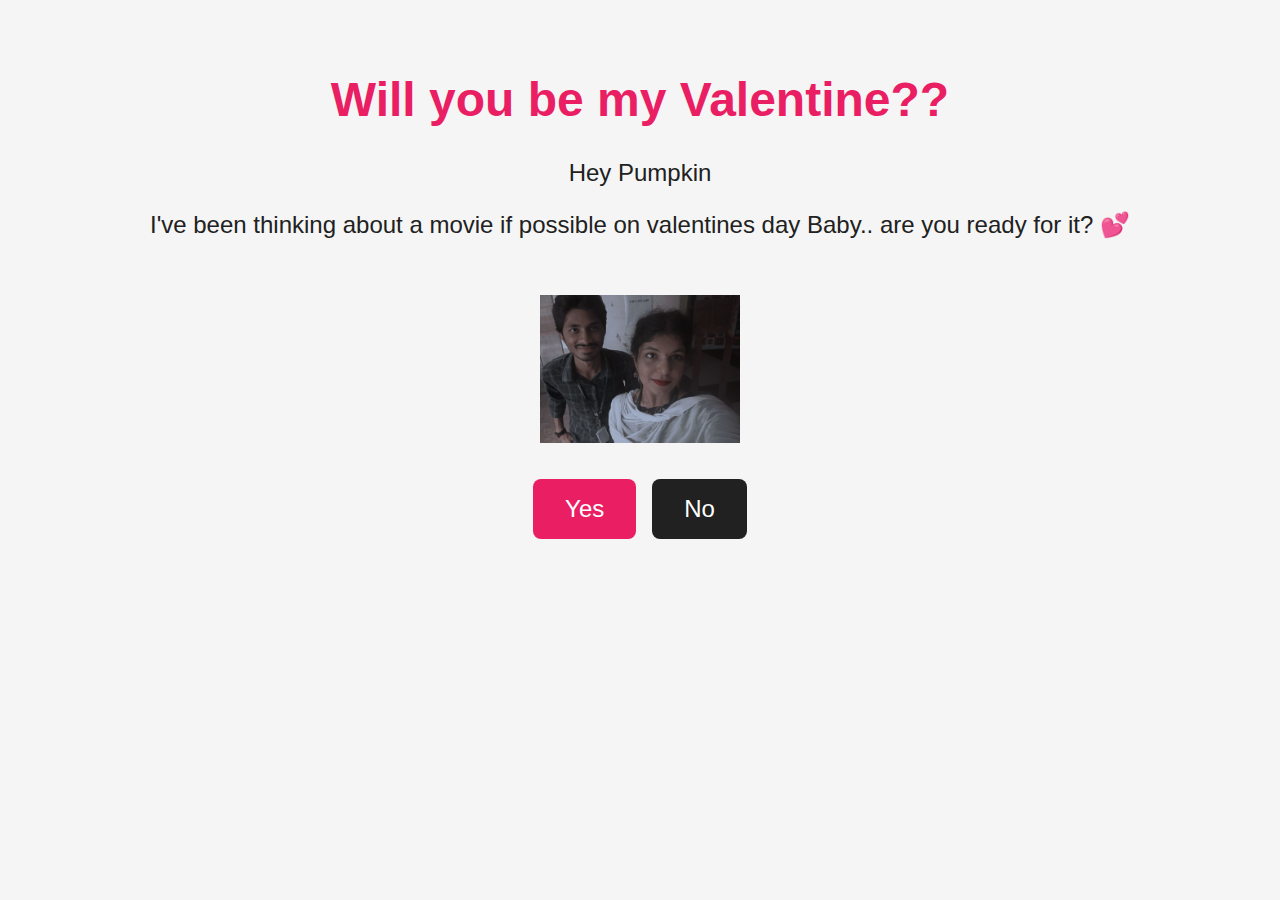
==== index.html @ ea61c53f "Add files via upload" ====
<!DOCTYPE html>
<html lang="en">
<head>
    <meta charset="UTF-8">
    <meta http-equiv="X-UA-Compatible" content="IE=edge">
    <meta name="viewport" content="width=device-width, initial-scale=1.0">
    <title>Valentine's Day Proposal</title>
    <link rel="stylesheet" href="style.css">
</head>
<body>
    <div class="container">
        <h1>Will you be my Valentine??</h1>
        <p>Hey Pumpkin</p>
        <p>I've been thinking about a movie if possible on valentines day Baby.. are you ready for it? 💕</p>
        <img src="us.jpg" alt="heart">
        <div class="buttons">
            <button id="yes">Yes</button>
            <button id="no">No</button>
        </div>
    </div>
    <script src="script.js"></script>
</body>
</html>
---- style.css ----
body {
    background-color: #f5f5f5;
    font-family: 'Roboto', sans-serif;
}

.container {
    width: 80%;
    margin: 0 auto;
    text-align: center;
    padding: 2rem;
}

h1 {
    font-size: 3rem;
    color: #e91e63;
}

p {
    font-size: 1.5rem;
    color: #212121;
}

img {
    width: 200px;
    margin: 2rem 0;
}

.buttons {
    display: flex;
    justify-content: center;
    gap: 1rem;
}

button {
    padding: 1rem 2rem;
    font-size: 1.5rem;
    border: none;
    border-radius: 0.5rem;
    cursor: pointer;
}

#yes {
    background-color: #e91e63;
    color: #fff;
}

#no {
    background-color: #212121;
    color: #fff;
}
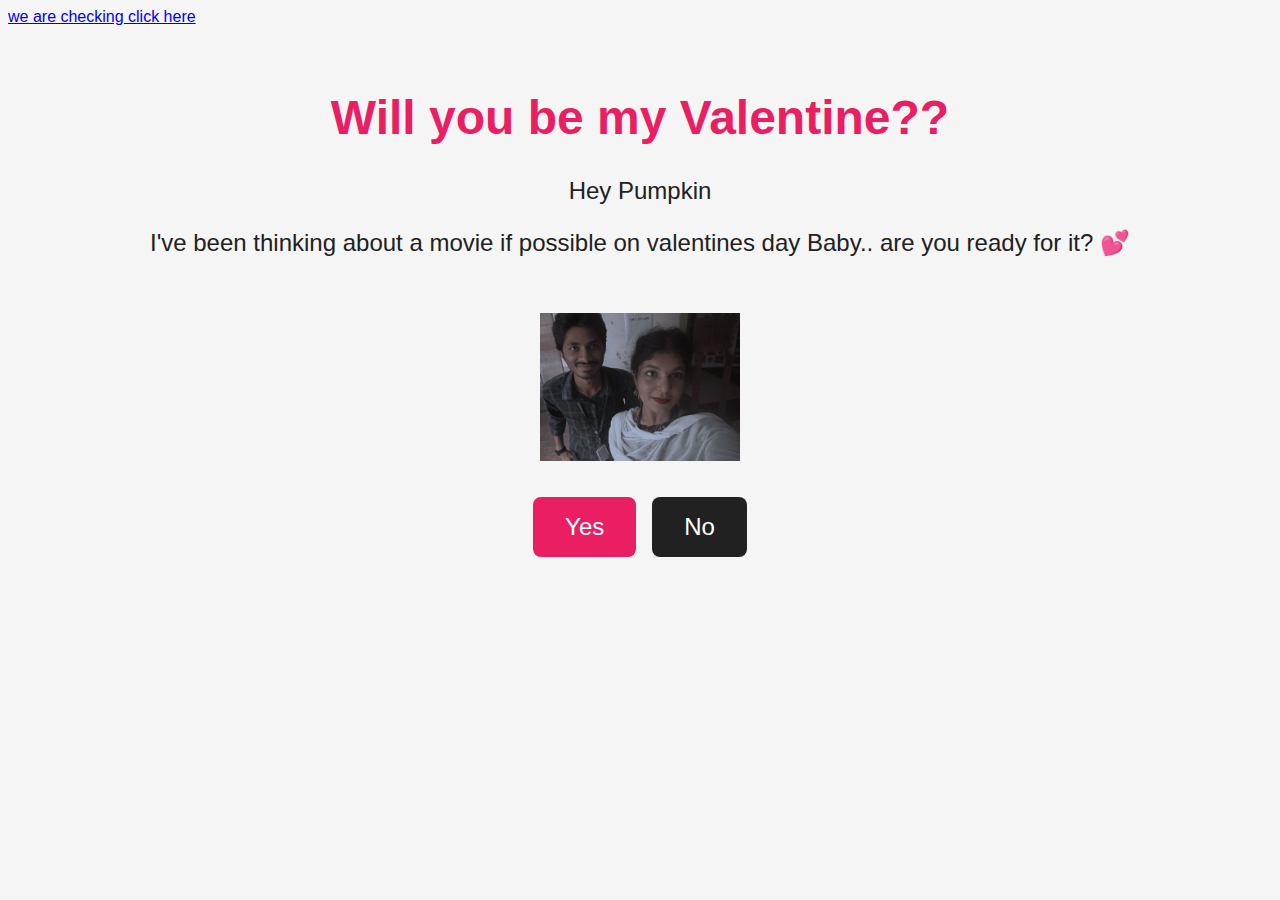
==== commit 6c72eadd: "Update index.html" ====
--- a/index.html
+++ b/index.html
@@ -8,6 +8,7 @@
     <link rel="stylesheet" href="style.css">
 </head>
 <body>
+    <a href="http://localhost:8080/hello">we are checking click here</a>
     <div class="container">
         <h1>Will you be my Valentine??</h1>
         <p>Hey Pumpkin</p>
@@ -20,4 +21,4 @@
     </div>
     <script src="script.js"></script>
 </body>
-</html>+</html>
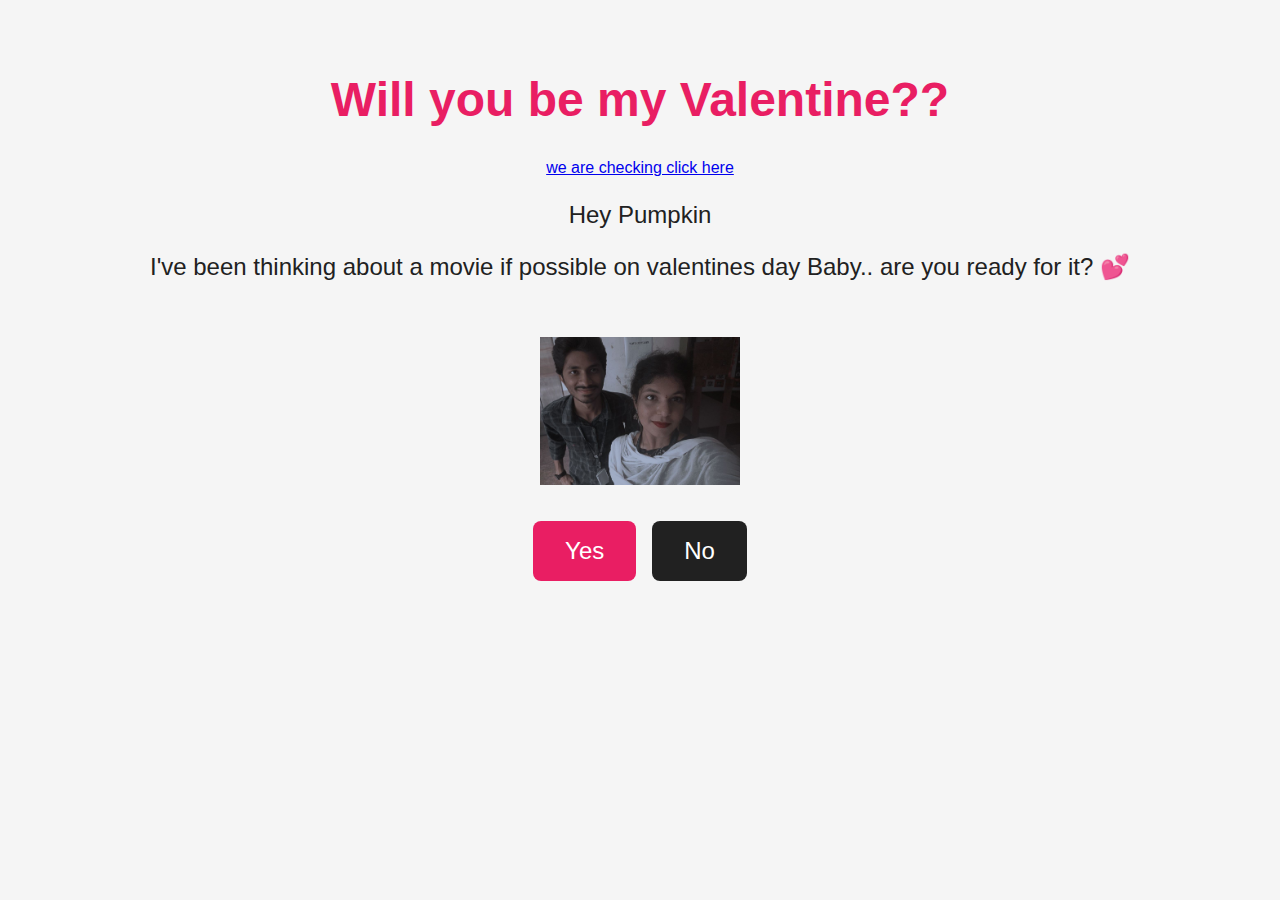
==== commit 8b21d35a: "Update index.html" ====
--- a/index.html
+++ b/index.html
@@ -8,9 +8,10 @@
     <link rel="stylesheet" href="style.css">
 </head>
 <body>
-    <a href="http://localhost:8080/hello">we are checking click here</a>
     <div class="container">
         <h1>Will you be my Valentine??</h1>
+        <a href="http://localhost:8080/hello">we are checking click here</a>
+        
         <p>Hey Pumpkin</p>
         <p>I've been thinking about a movie if possible on valentines day Baby.. are you ready for it? 💕</p>
         <img src="us.jpg" alt="heart">
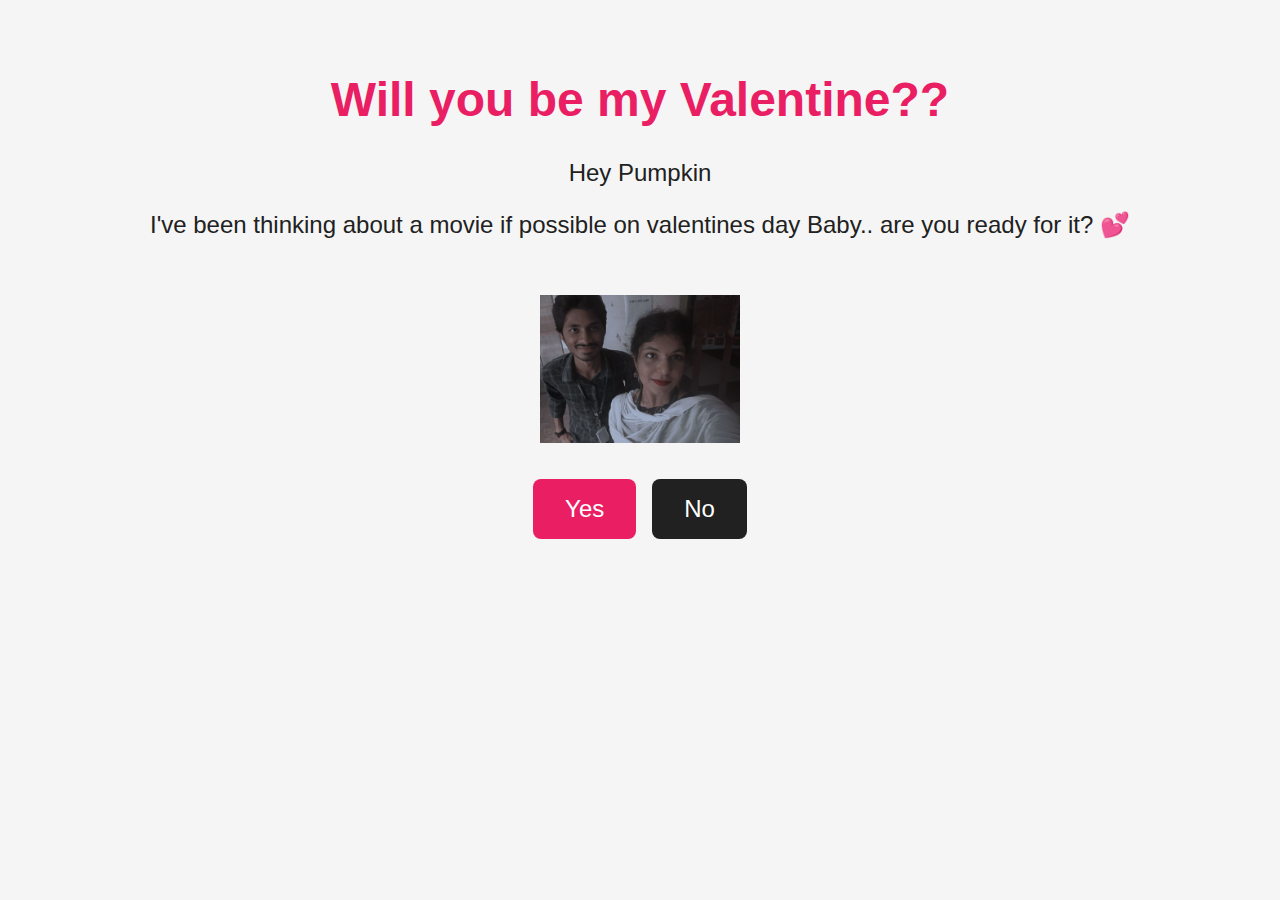
==== commit c269fc17: "Update index.html" ====
--- a/index.html
+++ b/index.html
@@ -10,7 +10,7 @@
 <body>
     <div class="container">
         <h1>Will you be my Valentine??</h1>
-        <a href="http://localhost:8080/hello">we are checking click here</a>
+       
         
         <p>Hey Pumpkin</p>
         <p>I've been thinking about a movie if possible on valentines day Baby.. are you ready for it? 💕</p>
--- a/style.css
+++ b/style.css
@@ -47,4 +47,5 @@
 #no {
     background-color: #212121;
     color: #fff;
-}+}
+
